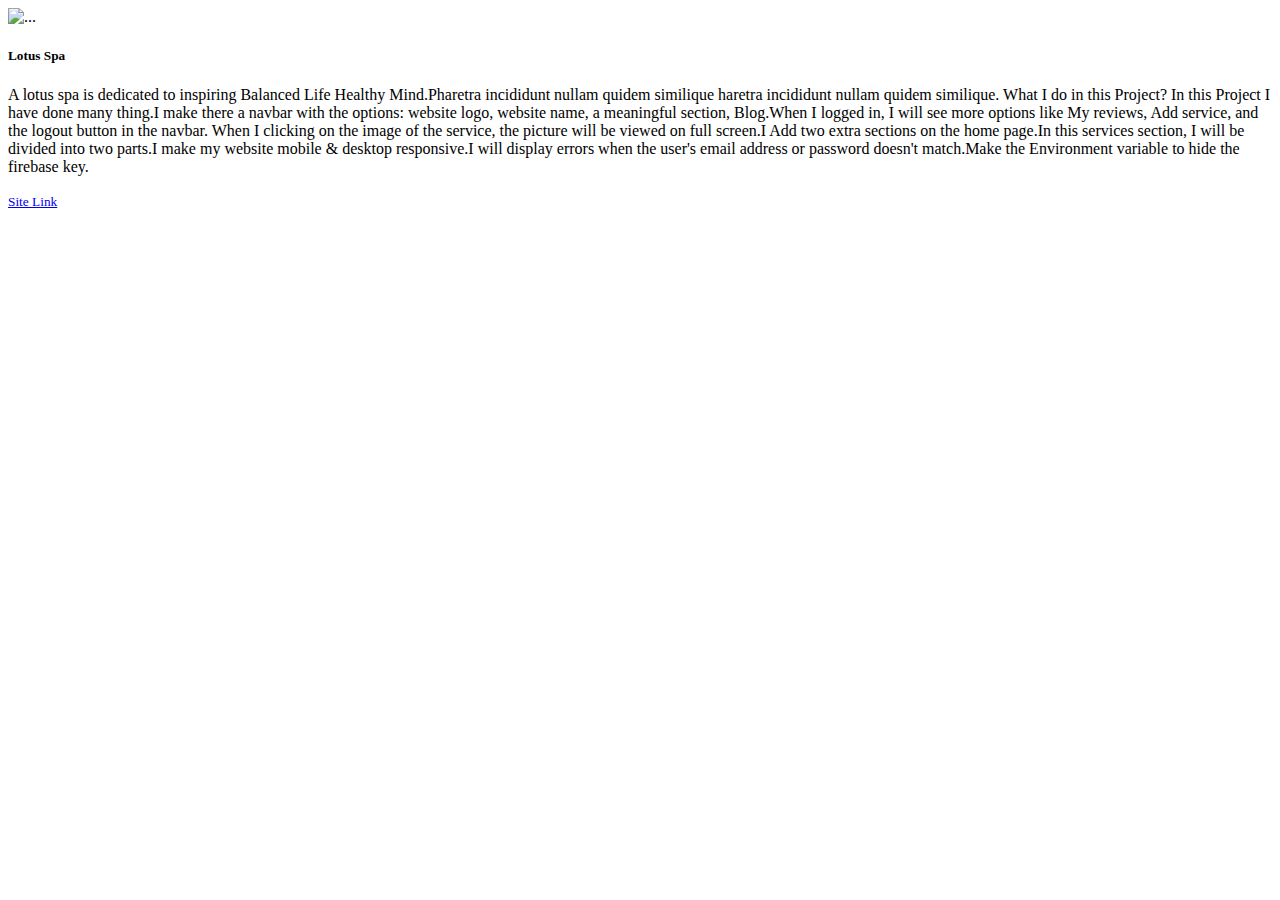
==== products.html @ 4e3fcda2 "Add files via upload" ====
<!DOCTYPE html>
<html lang="en">

<head>
    <meta charset="UTF-8">
    <meta http-equiv="X-UA-Compatible" content="IE=edge">
    <meta name="viewport" content="width=device-width, initial-scale=1.0">
    <link href="https://cdn.jsdelivr.net/npm/bootstrap@5.2.0/dist/css/bootstrap.min.css" rel="stylesheet"
        integrity="sha384-gH2yIJqKdNHPEq0n4Mqa/HGKIhSkIHeL5AyhkYV8i59U5AR6csBvApHHNl/vI1Bx" crossorigin="anonymous">
    <link rel="stylesheet" href="https://cdnjs.cloudflare.com/ajax/libs/font-awesome/6.1.1/css/all.min.css"
        integrity="sha512-KfkfwYDsLkIlwQp6LFnl8zNdLGxu9YAA1QvwINks4PhcElQSvqcyVLLD9aMhXd13uQjoXtEKNosOWaZqXgel0g=="
        crossorigin="anonymous" referrerpolicy="no-referrer" />

    <title>Products</title>
</head>

<body>

    <div class="card m-5" style="max-width: full;">
        <div class="row g-0">
            <div class="col-md-4">
                <img src="./images/Home2.png" class="img-fluid rounded-start" alt="...">
            </div>
            <div class="col-md-8">
                <div class="card-body">
                    <h5 class="card-title">Lotus Spa</h5>
                    <p class="card-text">A lotus spa is dedicated to inspiring Balanced Life Healthy Mind.Pharetra incididunt nullam quidem similique haretra
                    incididunt nullam quidem similique.
                    What I do in this Project?
                    
                    In this Project I have done many thing.I make there a navbar with the options: website logo, website name, a meaningful
                    section, Blog.When I logged in, I will see more options like My reviews, Add service, and the logout button in the
                    navbar. When I clicking on the image of the service, the picture will be viewed on full screen.I Add two extra sections
                    on the home page.In this services section, I will be divided into two parts.I make my website mobile & desktop
                    responsive.I will display errors when the user's email address or password doesn't match.Make the Environment variable
                    to hide the firebase key.</p>
                    <p class="card-text"><small class="text-muted"><a href="https://services-745db.web.app">Site Link</a></small></p>
                </div>
            </div>
        </div>
    </div>


    <script src="https://cdn.jsdelivr.net/npm/bootstrap@5.2.0/dist/js/bootstrap.bundle.min.js"
        integrity="sha384-A3rJD856KowSb7dwlZdYEkO39Gagi7vIsF0jrRAoQmDKKtQBHUuLZ9AsSv4jD4Xa"
        crossorigin="anonymous"></script>
</body>

</html>
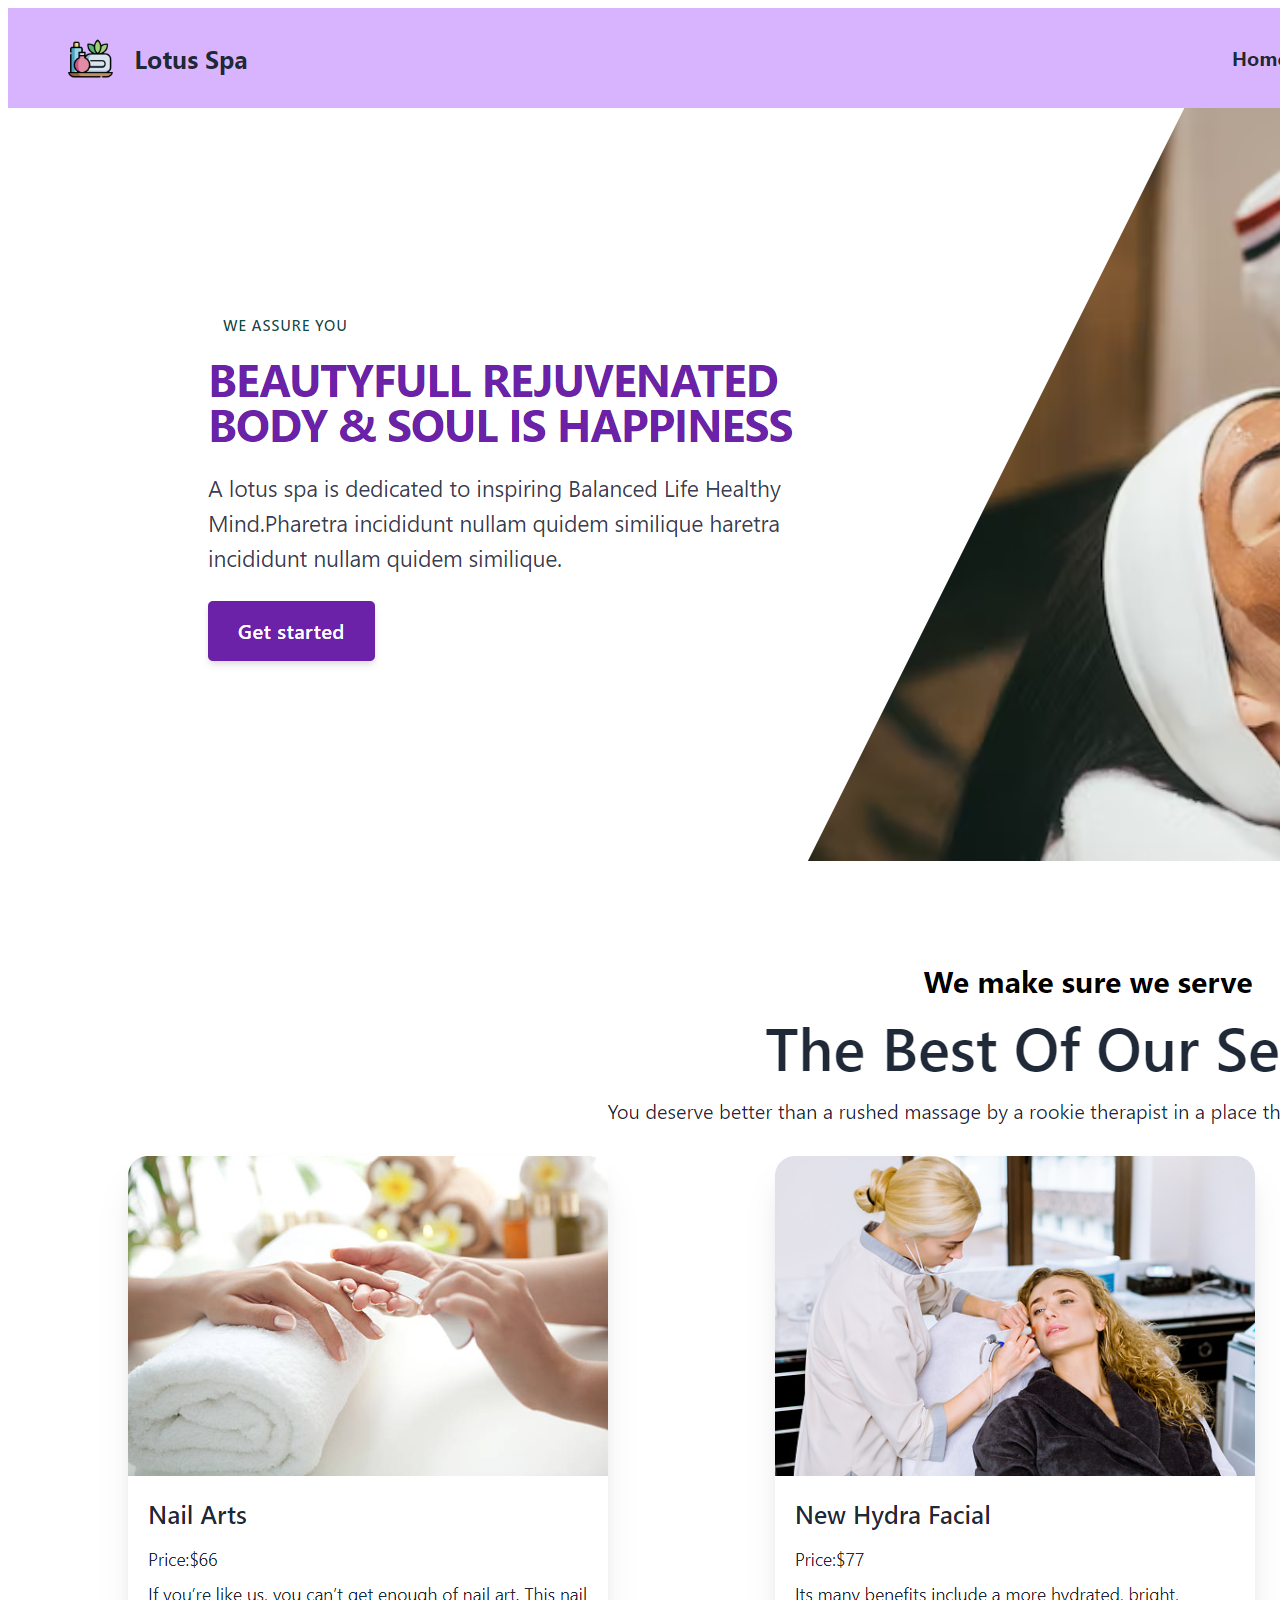
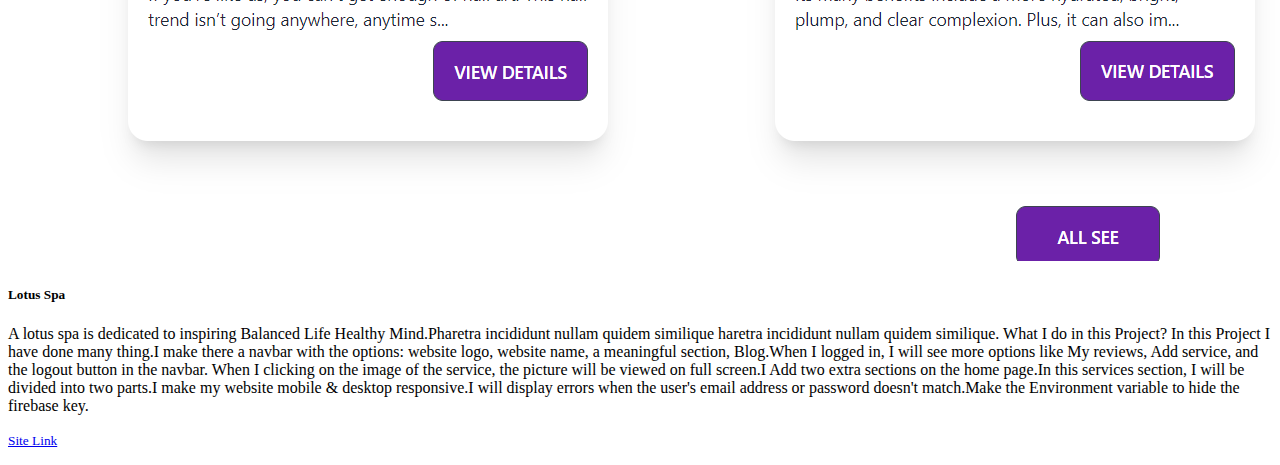
==== commit 37747269: "Update products.html" ====
--- a/products.html
+++ b/products.html
@@ -19,7 +19,7 @@
     <div class="card m-5" style="max-width: full;">
         <div class="row g-0">
             <div class="col-md-4">
-                <img src="./images/Home2.png" class="img-fluid rounded-start" alt="...">
+                <img src="./images/home2.png" class="img-fluid rounded-start" alt="...">
             </div>
             <div class="col-md-8">
                 <div class="card-body">
@@ -46,4 +46,4 @@
         crossorigin="anonymous"></script>
 </body>
 
-</html>+</html>
